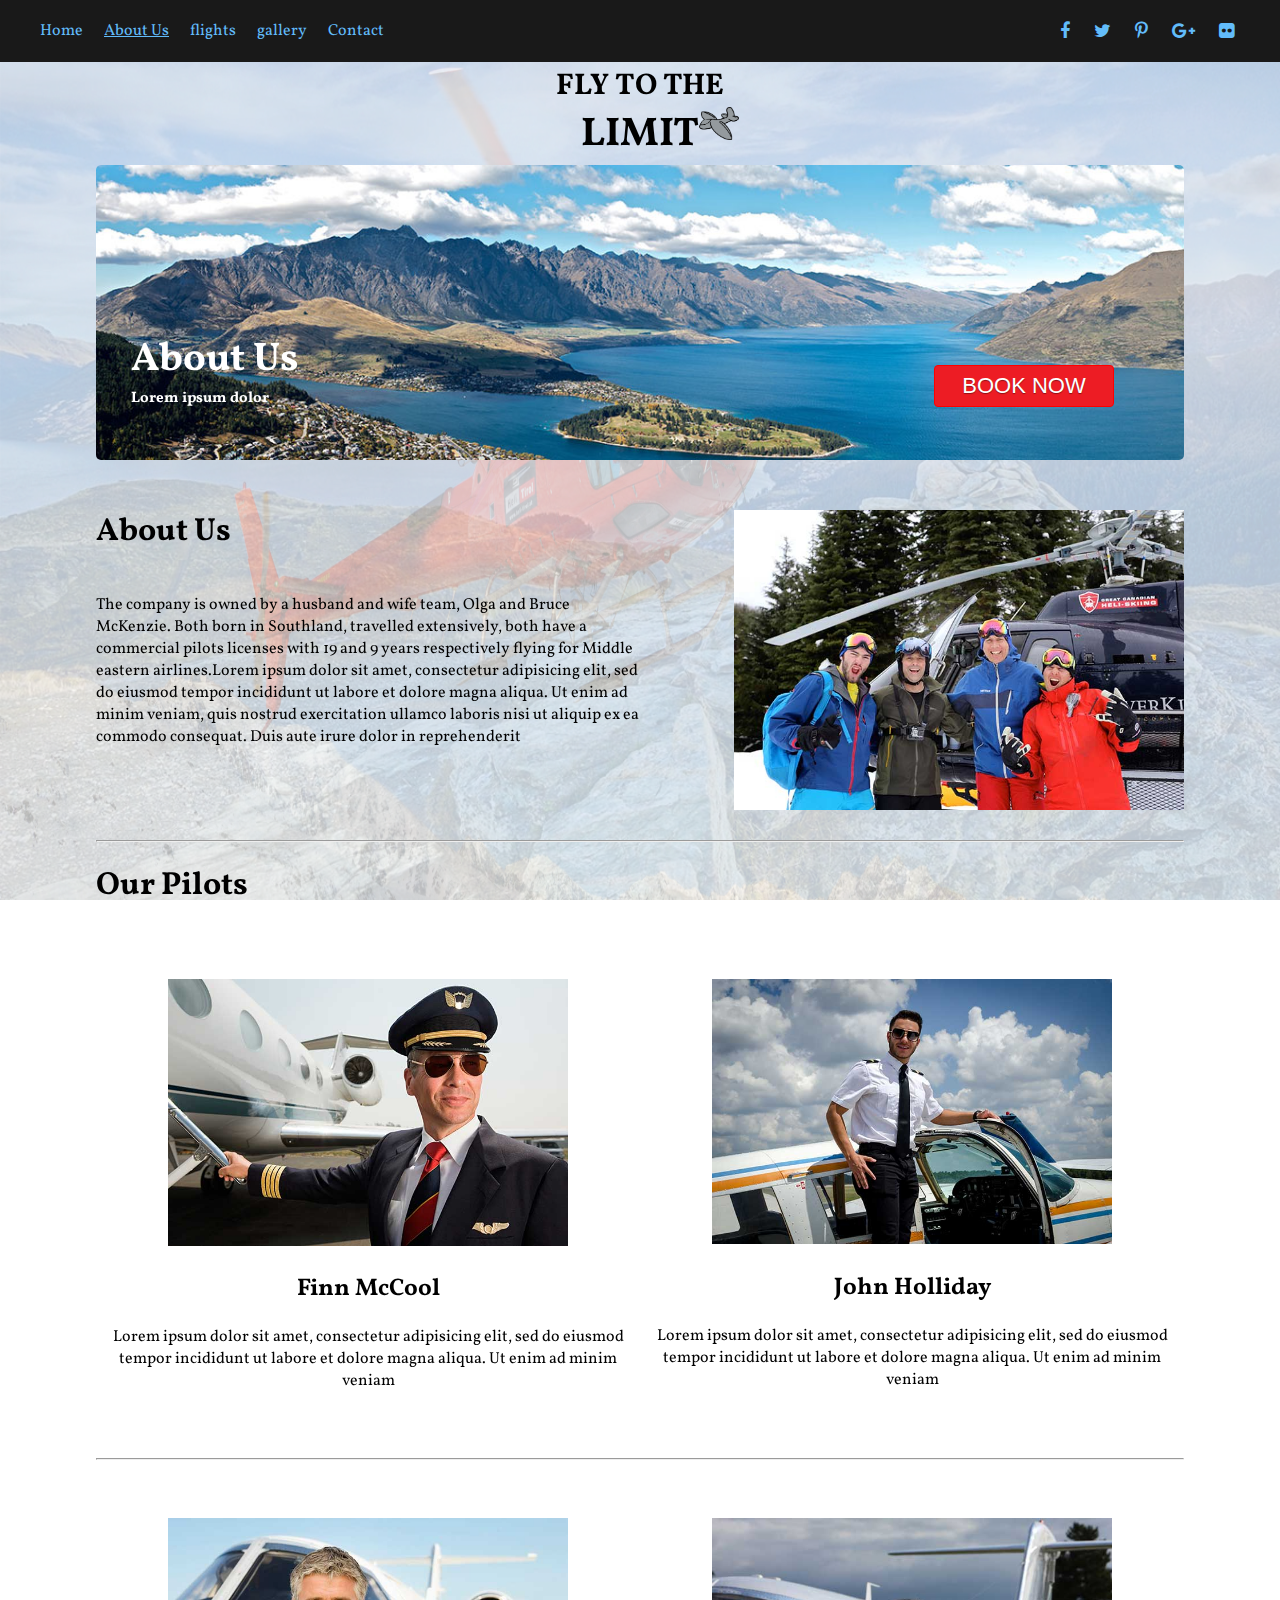
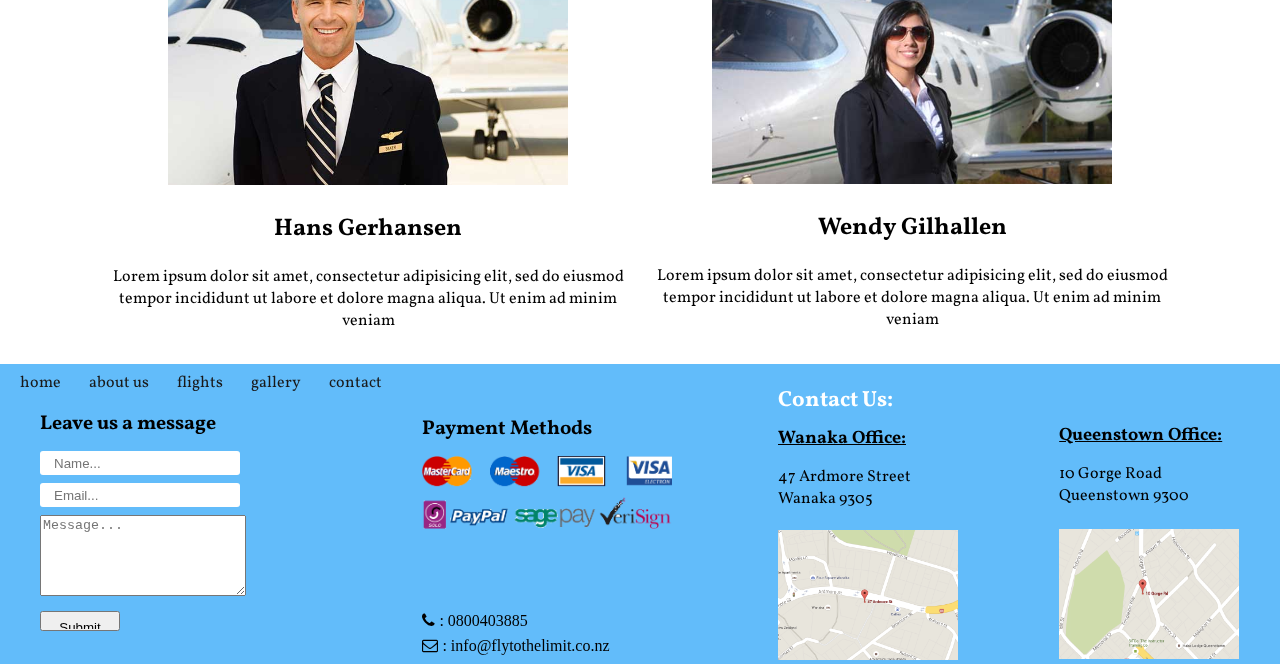
==== aboutUs.html @ a2a32951 "final website" ====
<!doctype html>
<html lang="en">

	<head>
		<meta charset="utf-8">
		<title>About Us</title>
		<meta name="description" content="Between 150 and 160 characters">
		<link rel="stylesheet" href="css/styles.css">
		<link href='https://fonts.googleapis.com/css?family=Vollkorn' rel='stylesheet' type='text/css'>
		<link rel="stylesheet" href="https://maxcdn.bootstrapcdn.com/font-awesome/4.5.0/css/font-awesome.min.css">
		</head>

	<body>
		<div id="bg-image">
			<img src="images/bg.jpg">
			<img src="images/3.jpg">
		</div>

		<nav>
				<ul>
					<li><a href="index.html" >Home</a></li>
					<li><a href="aboutUs.html" id="active-site">About Us</a></li>
					<li><a href="flights.html">flights</a></li>
					<li><a href="gallery.html">gallery</a></li>
					<li><a href="contact.html">Contact</a></li>
				</ul>

				<ul id="social">
					<li><a href="#"><i class="fa fa-facebook"></i></a></li>
					<li><a href="#"><i class="fa fa-twitter"></i></a></li>
					<li><a href="#"><i class="fa fa-pinterest-p"></i></a></li>
					<li><a href="#"><i class="fa fa-google-plus"></i></a></li>
					<li><a href="#"><i class="fa fa-flickr"></i></a></li>
				</ul>
		</nav>

		<div id="logo-box">
			<div id="logo">
				<h1>fly to the <span>limit<img src="images/logo.png" id="logo-img"></span></h1>
			</div>
		</div>

		<div id="image-box">
			<div id="main-image">
				<img src="images/aboutUs.jpg">
				<a href="book-now.html"><button id="book-now">Book Now</button></a>
				<h1>About Us <span>Lorem ipsum dolor</span> </h1>

			</div>
			
		</div>


		<div class="main-box">
				<div id="owners">
				
					<img src="images/owners.jpg">
					<h1>About Us</h1>
					<p>The company is owned by a husband and wife team, Olga and Bruce McKenzie. Both born in Southland, travelled extensively, both have a commercial pilots licenses with 19 and 9 years respectively flying for Middle eastern airlines.Lorem ipsum dolor sit amet, consectetur adipisicing elit, sed do eiusmod
					tempor incididunt ut labore et dolore magna aliqua. Ut enim ad minim veniam,
					quis nostrud exercitation ullamco laboris nisi ut aliquip ex ea commodo
					consequat. Duis aute irure dolor in reprehenderit </p>
				</div>
				<br>
				<hr>

				<h1>Our Pilots</h1>
				<div id="first-box">
					<a href=""><img src="images/pilot1.jpg" alt="pilot1">
					<h2>Finn McCool</h2>
					<p>Lorem ipsum dolor sit amet, consectetur adipisicing elit, sed do eiusmod
					tempor incididunt ut labore et dolore magna aliqua. Ut enim ad minim veniam</p>
					</a>
				</div>
			

				<div id="second-box">
					<a href=""><img src="images/pilot2.jpg" alt="pilot2">
					<h2>John Holliday</h2>
					<p>Lorem ipsum dolor sit amet, consectetur adipisicing elit, sed do eiusmod
					tempor incididunt ut labore et dolore magna aliqua. Ut enim ad minim veniam</p>
					</a>
				</div>

		</div>
		
		<div class="main-box">
				<hr>
				<div id="first-box">
					<a href=""><img src="images/pilot3.jpg" alt="pilot3">
					<h2>Hans Gerhansen</h2>
					<p>Lorem ipsum dolor sit amet, consectetur adipisicing elit, sed do eiusmod
					tempor incididunt ut labore et dolore magna aliqua. Ut enim ad minim veniam</p>
					</a>
				</div>
			

				<div id="second-box">
					<a href=""><img src="images/pilot4.jpg" alt="pilot4">
					<h2>Wendy Gilhallen</h2>
					<p>Lorem ipsum dolor sit amet, consectetur adipisicing elit, sed do eiusmod
					tempor incididunt ut labore et dolore magna aliqua. Ut enim ad minim veniam</p>
					</a>
				</div>
				
		</div>


		<footer>
			<div id="footer-nav">
				<ul>
					<li><a href="index.html">home</a></li>
					<li><a href="aboutUs.html">about us</a></li>
					<li><a href="flights.html">flights</a></li>
					<li><a href="gallery.html">gallery</a></li>
					<li><a href="contact.html">contact</a></li>
				</ul>	
			</div>


			<div id="bottom-left">
				
				<div id="search-box">
					<form>
						<div>
							<h1>Leave us a message</h1>
							<input type="text" id="name" placeholder="Name..."></input>
						</div>
						<div>
							<input type="email" id="email" placeholder="Email..."></input>
						</div>
						<div>
							<textarea name="message" cols="20" rows="5" placeholder="Message..."></textarea>
						</div>
						<input id="footer-submit" type="submit" value="Submit">
					</form>
				</div>

				<div id="left-address">

					<h1>Payment Methods</h1>
					<img src="images/payment.png">
					
					<i class="fa fa-phone" aria-hidden="true">
					<span class="footer-span">  :  0800403885</span>
					</i><br>
					<i class="fa fa-envelope-o" aria-hidden="true">
					<span class="footer-span">  :  info@flytothelimit.co.nz</span>
					</i>

				</div>

			</div>

			<div id="bottom-right">

				<div id="contact">
					<h1>Contact Us:</h1>

						<h2>Wanaka Office:</h2>
						<span>
						47 Ardmore Street
						<br>
						Wanaka 9305	
						</span>
						<img src="images/google-map1.png" width="180" height="130">		
				</div>

				<div id="map">
				<address>
						<span><br>
						<h2>Queenstown Office:</h2>
						10 Gorge Road<br>
						Queenstown 9300	
						</span><br><br>
					</address>
					<img src="images/google-map2.png" width="180" height="130">
					
				</div>

			</div>
		</footer>
	




	</body>
</html>
---- css/styles.css ----
/*html{
	height: 100%;
	background: url(../images/bg.jpg)no-repeat center center;
	background-size: cover;
} */
body{
	margin:0; 
	font-family: 'Vollkorn', serif;
/*	height: 2000px;*/
}

#bg-image img{
	width: 100%;
	opacity: 0.2;
	position: fixed;
	z-index: -1;
	/*bottom: 0;
	top: 0;*/
	height: 100%;
}

nav ul{
	margin-top: 0;
	background-color:#333;
	margin-bottom:0;
}

nav li{
	display: inline-block;
	padding: 20px 0;
	margin-right: 18px;
}

nav li a{
	text-decoration: none;
	color: #62bcfa;
}

nav li a:hover{
	color:#ED1C24;
}
#active-site{
	text-decoration: underline;
}
nav{
	position:fixed;
	width: 100%;
	z-index:5;
}
nav ul:hover{
	background-color:#191919;
}

#social{
	width: 17%;
	background-color:transparent;
	font-size: 18px;
	color:#62bcfa;
	position: absolute;
	right:2px;
	top:0px;	
}
#social li {
	margin-right: 20px;
}
#social li a:hover{
	color: #ED1C24;
}

#logo-img{
	width: 40px;
	position: absolute;
}
#logo h1{
	/*padding-top: 65px;*/
	margin-top: 0;
	margin-bottom: 0;
	font-size: 30px;
	text-transform: uppercase;
}
#logo {
	text-align: center;
	margin:0 auto;
	width: 200px;
	height: 100px;
	/*border:3px solid #333;
	background:red;*/
	-moz-border-radius: 100px / 50px;
	-webkit-border-radius: 100px / 50px;
	border-radius: 100px / 50px;
	box-sizing: border-box;
	/*padding-top: 15px;*/
	/*background-color: yellow;
*/}
#contact-mail{
	/*background-color: green;*/
	width:16%;
	float: right;
	position: absolute;
	top:62px;
	right:15px;
}
#contact-mail input,i{
	margin-bottom:8px;
}
#logo-box{
	padding-top: 65px;
	/*background-color: red;*/
	position: relative;
}
#logo span{
	display: block;
	font-size: 40px;
}

#main-image img{
	display: block;
	max-width: 100%;
	border-radius: 5px;
	
}
#main-image{
	width:85%;
	/*height:600px;*/
	/*background-color: blue;*/
	margin-top:18px;
	margin: 0 auto;
	position: relative;
}
#main-image h1{
	/*text-transform: uppercase;*/
	font-size:40px;
	color:#fff;
	position: absolute;
	left:35px;
	top:140px;
	/*padding:28px 12px;
	background-color:#333;
	opacity: 0.4;*/
}
#main-image span{
	font-size: 15px;
	display: block;
}
#image-box{
	position: relative;

}
#main-image p{
	/*font-weight:bold;*/
	font-size: 18px;
	margin-top: 50px;

	}

#book-now{
	width: 180px;
	font-size: 22px;
	text-shadow: 0 1px 1px rgba(0, 0, 0, 0.4);
	text-transform: uppercase;
	border-radius: 4px;
	/*font-weight: bold;*/
	padding:7px 12px;
	background-color:#ED1C24;
	position: absolute;
	right: 70px;
	top: 200px;
	color: white;
	border:1px solid red;
}
#left-arrow{
	width: 50px;
	position: absolute;
	left:18px;
	top: 25%;
}
#right-arrow{
	width: 50px;
	position: absolute;
	right: 18px;
	top: 25%;
}

#main-box{
	/*background-color: pink;*/
	width: 85%;
	margin:80px auto 40px auto;
	height: 400px;

}
#left-1{
	float: left;
	/*background-color: yellow;*/
	width:45%;
}
#left-2{
	float: right;
	/*background-color: brown;*/
	width: 45%;
}
#right-1{
	/*background-color: orange;*/
	width: 45%;
	float: left;
}
#right-2{
	/*background-color: purple;*/
	width: 45%;
	float: right;
}

#left-box img{
	max-width:100%; 
}
#right-box img{
	max-width: 100%;
}
#left-box{
	width:47.3%;
	/*background-color: red;*/
	float: left;
	text-align: center;
}
#right-box{
	width:47.3%;
	/*background-color: green;*/
	float: right;
	text-align: center;

}
/*section>div{
	width: 85%;
	height: 600px;
	background-color: blue;
	margin:0 auto;
}*/
.images{
	border-radius: 5px;
	height: 165px;
}
.images-heading{
	text-decoration: none;
	color:brown;
}
.find-out{
	-webkit-box-shadow:rgba(0,0,0,0.2) 0 1px 0 0;
	-moz-box-shadow:rgba(0,0,0,0.2) 0 1px 0 0;
	box-shadow:rgba(0,0,0,0.2) 0 1px 0 0;
	color:#333;
	background-color:#FA2;
	border-radius:5px;
	-moz-border-radius:5px;
	-webkit-border-radius:5px;
	border:none;
	font-family:'Helvetica Neue',Arial,sans-serif;
	font-size:16px;
	font-weight:700;
	height:36px;
	padding:4px 16px;
	text-shadow:#FE6 0 1px 0
}


#video video{
	display: block;
	max-width: 100%;
	margin: 0 auto;
}
#video-box{
	/*margin-top: 40px;*/
	/*background-color: red;*/
}
#video{
	width: 85%;
	/*background-color: green;*/
	margin:0 auto;
}






/* Footer style starts here ............................................................*/

footer{
	height: 300px;
	background-color: #62bcfa;
}
#footer-nav{
	/*background-color:orange;*/
	width:32%;
}
#footer-nav a{
	text-decoration: none;
	color:#191919;
}
#footer-nav a:hover{
	color: #ED1C24;
}
#footer-nav ul {
	padding-left: 20px;
}
#footer-nav li{
	display: inline-block;
	margin-right: 25px;
	padding-top: 8px;
}
#search-box{
	margin-top:0px;
	margin-left:40px;
	/*background-color: yellow;*/
	width:40%;
	float: left;

}
#search-box div{
	margin-bottom:8px;
}
#search-box div input,textarea{
	width:200px;
}
#footer-submit{
	/*background-color: red;*/
	width: 80px;
	padding-top: 7px;
	padding-bottom:7px;
}
#search-box input{
	height:20px;

}
#search{
	width:200px;
}
#search-box div h1{
	font-size:20px;
	margin-top: 0;
}
#left-address {
	width:40%;
	/*background-color: pink;*/
	float: right;
	text-align: left;
}
#left-address h1{
	font-size: 20px;
	margin-top: 5px;
}
#left-address img{
	width:250px;
	margin-bottom:70px;
}
#left-address span{
	/*display: block;*/
	margin-bottom: 20px;
}
#contact h1{
	margin-top: 0;
	font-size: 22px;
	color: white;
	margin-bottom: 10px;
}
#contact h2{
	font-size: 18px;
	text-decoration: underline;
	margin-top:5px;
}
#bottom-left{
	height: 250px;
	/*background-color: red;*/
	width:55%;
	float: left;
	/*background-color: red;*/
}
#bottom-right{
	height: 280px;
	/*background-color: yellow;*/
	width:40%;
	float: right;
	margin-top: -25px;
/*	background-color: green;*/
	padding-left:10px;
	box-sizing: border-box;
}
#contact{
	width: 50%;
	float: left;

}
#contact a{
	display: inline-block;
	/*text-decoration: none;*/
	color: white;
	font-size: 18px;
}
#map h2{
	text-decoration: underline;
	font-size: 18px;
	margin-top: 6px;
}
#contact i{
	margin-bottom:10px;
	/*margin-left: 10px;*/
}
#contact span{
	display: block;
	margin-bottom: 20px;
}

#map{
	float: right;
	margin-right:20px;
	margin-top: 10px;
	/*background-color: grey;*/
	width:40%;
}
address{
	font-size:16px;
	font-style: normal;
}

}
.footerspan{
	font-size:10px;
	background-color: red;
	color: blue;

}


/*Footer Stylesheet ends here ................................................................................................*/


/* About us Stylesheet Starts from here ........................................................................................*/
.main-box{
	width: 85%;
	/*background-color: red;*/
	/*height: 1200px;*/
	margin: 0 auto;
	margin-top: 50px;
}
.main-box:after{
	content: '';
	display: block;
	clear: both;
}

#first-box,#second-box{
	width: 50%;
	/*background-color:grey;*/
	text-align: center;
	margin-top: 50px;
}


#first-box a ,#second-box a{
	text-decoration: none;
	z-index: +10;
	color: #000;
}
#first-box img, #second-box img{
	max-width: 100%;
	width: 400px;
	 
}

#first-box{
	float: left;
}
#second-box{
	float: right;
}

#owners{
	/*background-color: red;*/
	box-sizing: border-box;
}
#owners h1{
	margin-bottom: 40px;
}
#owners p{
	width: 550px;
}
#owners:after{
	content: '';
	display: block;
	clear: both;
}
#owners img{
	max-width: 100%;
	width: 450px;
	float: right;
}
#main-box p:{
	padding:10px;
}

/*About Us stylesheet Ends here..................................................................................................*/


/*Flights css style sheet starts from here ......................................................................................*/

#flights-main-box{
	width: 85%;
	/*background-color: red;*/
	/*height: 400px;*/
	margin:0 auto;
	margin-bottom: 10px;
	box-sizing: border-box;
	padding: 5px 20px;
}
#flights-image:after{
	content:'';
	display: block;
	clear: both;
}

#flights-image img{
	float: left;
	margin-right:20px;
	width: 300px;
}
.arrows{
	width:40px;
}
#flights-image{
	/*background-color: green;*/
}
#icon-box{
	width:85%;
	/*background-color: yellow;*/
	height: 120px;
	margin: 0 auto;	
}
#icon-box span{
	display: block;
	margin-left:45%;
}
#icon-box span h2{
	margin-top: 0;
}
#icon-images{ 
	/*background-color: pink;*/
	margin-left:40%;
	width: 400px;
}

#leftArrow{
	margin-right:40%;
}

#flights-right-box{
	height:200px;
	/*background-color: red;*/
}

#flights-right-box1{
	/*background-color: green;*/
	height:170px;
	width: 35%;
	float: left;
	box-sizing: border-box;
}

#flights-right-box1 p{
	margin-top:0;
	text-align: center;
}

#flights-right-box2{
	/*background-color: pink;*/
	height:180px;
	width: 30%;
	float: right;
	margin-left:20px;
}
#flights-right-box2 h2{
	margin-top: 0;
	margin-bottom: 0;
}
#flights-right-box2 p{
	margin-top:5px;
}
#flights-right-box2 ul{
	padding-left:14px;
}
.aircraft-main-box{
	/*height: 700px;*/
	background-color:blue;

}
.aircraft-box{
	width: 85%;
	/*height: 500px;*/
	/*background-color: green;*/
	margin:0 auto;
	box-sizing: border-box;
	margin-bottom:60px;
}

.aircraft-box p{
	padding-left: 20px;
	margin-bottom:60px;
}

.aircraft-box img{
	width: 280px;
	float: left;
	margin-right: 40px;
	border-radius:5px;
}
.aircraft-box:after{
	content: '';
	display: block;
	clear: both;
}
.aircraft-para{
	/*padding-right: 20px;*/
}
#helicopter-box{
	position: relative;
}
#stuntPlane-box img{
	float: right;
	width: 280px;
	margin-right:0px; 
}
#stunt-plane-para{
	padding-left: 0;
}
.pure-button{
            
    color: white;
    border-radius: 4px;
    text-shadow: 0 1px 1px rgb(202, 60, 60);
   	background: rgb(202, 60, 60);
    position: relative;
    border:none;
	top: 5px;
	font-size: 18px;
	border-bottom: 5px solid  #9a3834;
	padding: 8px 10px;
	
}
#helicopter-button{
	position: absolute;
	right:10px;
	top: 220px;
}
#glider-box{
	position: relative;
}
#glider-button{
	position: absolute;
	right:10px;
	top: 150px;
}

.aircraft-line{
    border: 0;
    height: 1px;
    background-image: linear-gradient(to right, rgba(0, 0, 0, 0), rgba(0, 0, 0, 0.75), rgba(0, 0, 0, 0));
}

/*Flight style sheet Ends here..................................................................................................*/


/*Contact StyleSheet Starts here ...............................................................................................*/

#bg-box{
	margin-top: 50px;
	background:rgba(21,21,21,0.3);
	height: 700px;
	box-sizing: border-box;
	padding:10px;
}

#contact-box{
	width: 85%;
	/*background-color: green;*/
	height: 700px;
	margin:30px auto;

}

#contact-left{
	width: 75%;
	height: 700px;
	/*background-color: yellow;*/
	float: left;
}
#contact-left h1{
	margin-top:0;
}
#contact-left form span{
	display: block;
}
#contact-right{
	width: 20%;
	height:680px;
	background-image: url(../images/contact-bg.png);
	/*background-color: pink;*/
	float: right;
}

#contact-right li{
	list-style: none;
	margin-bottom:50px;
	color: #e8554e;
}
#contact-right span{
	display: block;
	color: black;
}

#contact-left form>ul>li{
	display: inline-block;
}
#name{
	width: 260px;
	height:35px;
	/*background-color: #e1e1db;*/
	border:0;
	padding: 12px 14px;
	box-sizing: border-box;
	border-radius: 3px;
	margin-right: 50px;
}
#email{
	width: 260px;
	height:35px;
	/*background-color: #e1e1db;*/
	border:0;
	padding: 12px 14px;
	box-sizing: border-box;
	border-radius: 3px;
}
#message-box{
	margin-left: 40px;
	margin-bottom: 20px;

}
#post{
	border:0;
	padding: 12px 14px;
	box-sizing: border-box;
	border-radius: 3px;
}
#phone-box{
	margin-left: 40px;
	margin-bottom: 20px;
}
#phone{
	width: 260px;
	height:35px;
	/*background-color: #e1e1db;*/
	border:0;
	padding: 12px 14px;
	box-sizing: border-box;
	border-radius: 3px;
}

#send{
	background-color:#e8554e;
	width:150px;
	font-size: 18px;
	padding: 8px 10px;
	border:none;
	margin-left: 465px;
	text-transform: uppercase;
	color: white;
	border-bottom: 5px solid #9a3834;
	letter-spacing: 3px;
	border-radius: 3px;
}

#queenstown-map{
	/*width: 30%;*/
	text-align:center;
	float: left;
	max-width: 100%;

}

#wanaka-map{
	float: right;
	/*width:30%;*/
	text-align:center;
	max-width: 100%;

}
#map-main-box{
	height: 450px;
/*	background-color: red;*/

}
#map-box{
	height: 450px;
	/*background-color: green*/
	width: 85%;
	margin: 0 auto;
}

/*Contact stylesheet ends here ...................................................................................*/


/* Gallery page style sheet starts here...........................................................................*/

#gallery-main-box{
	height: 1700px;
	/*background-color: red;*/
}
#gallery-box{
	width:70%;
	height: 900px;
	/*background-color: green;*/
	margin:50px auto;
	text-align: center;
	/*background:rgba(21,21,21,0.4);*/

}
#gallery-box ul li{
	list-style: none;
	display: inline-block;
}

/*Gallery stylesheet ends here ................................................................................................*/



/* Booking-Form Style begins here..............................................................................................*/

#form-main-box{
	height:1300px;
	margin-top: 50px;
	/*background-color: red;*/
}
#form-box{
	height: 1250px;
	margin-top: 30px;
	/*background-color: green;*/
	margin:0 auto;
	width: 70%;
	text-align: center;
	background:rgba(21,21,21,0.2);
	padding-top: 20px;
}
#form-box form{
	text-align: right;
}
#form-box form fieldset legend{
	font-size: 22px;
	text-align:center;
}
#form-box div{
	margin-bottom:20px;
}
#form-box div label{
	margin-right: 10px;
	font-size: 20px;
}
#form-box input,#booking{
	width: 300px;
	height:40px;
	border-radius:4px;
	border:none;
	line-height: 1;
	font-size: 14px;
}
#form{
	width:60%;
	margin:0 auto;
}
#flights,#planes,#origin,#destination,#flights-length,#post{
	background: white;
   width: 300px;
   padding: 5px;
   font-size: 16px;
   line-height: 1;
   border: 0;
   border-radius: 0;
   height:40px;
  /* -webkit-appearance: none;*/
}
#post{
	width: 450px;
	height:100px;
	border-radius: 4px;
}

#no-passenger{
	font-size: 10px;
	padding-left: 10px;
	box-sizing: border-box;
}
#booking{
	letter-spacing:1px;
	color: white;
	font-size: 20px;
	padding-top: 10px;
    border-radius: 4px;
    text-shadow: 0 1px 1px rgba(0, 0, 0, 0.2);
    background: rgb(202, 60, 60);
    box-sizing: border-box;
    text-transform: uppercase;
}
#booking span{
	margin-right: 15px;
}

.error-space,#flights-message,#planes-message,#origin-message,#destination-message{
	display:inline-block;
	margin-left:0;
	padding-top: 5px;
	width:60%;
	text-align:left;
	font-weight: bolder;
	color:#000000;
}
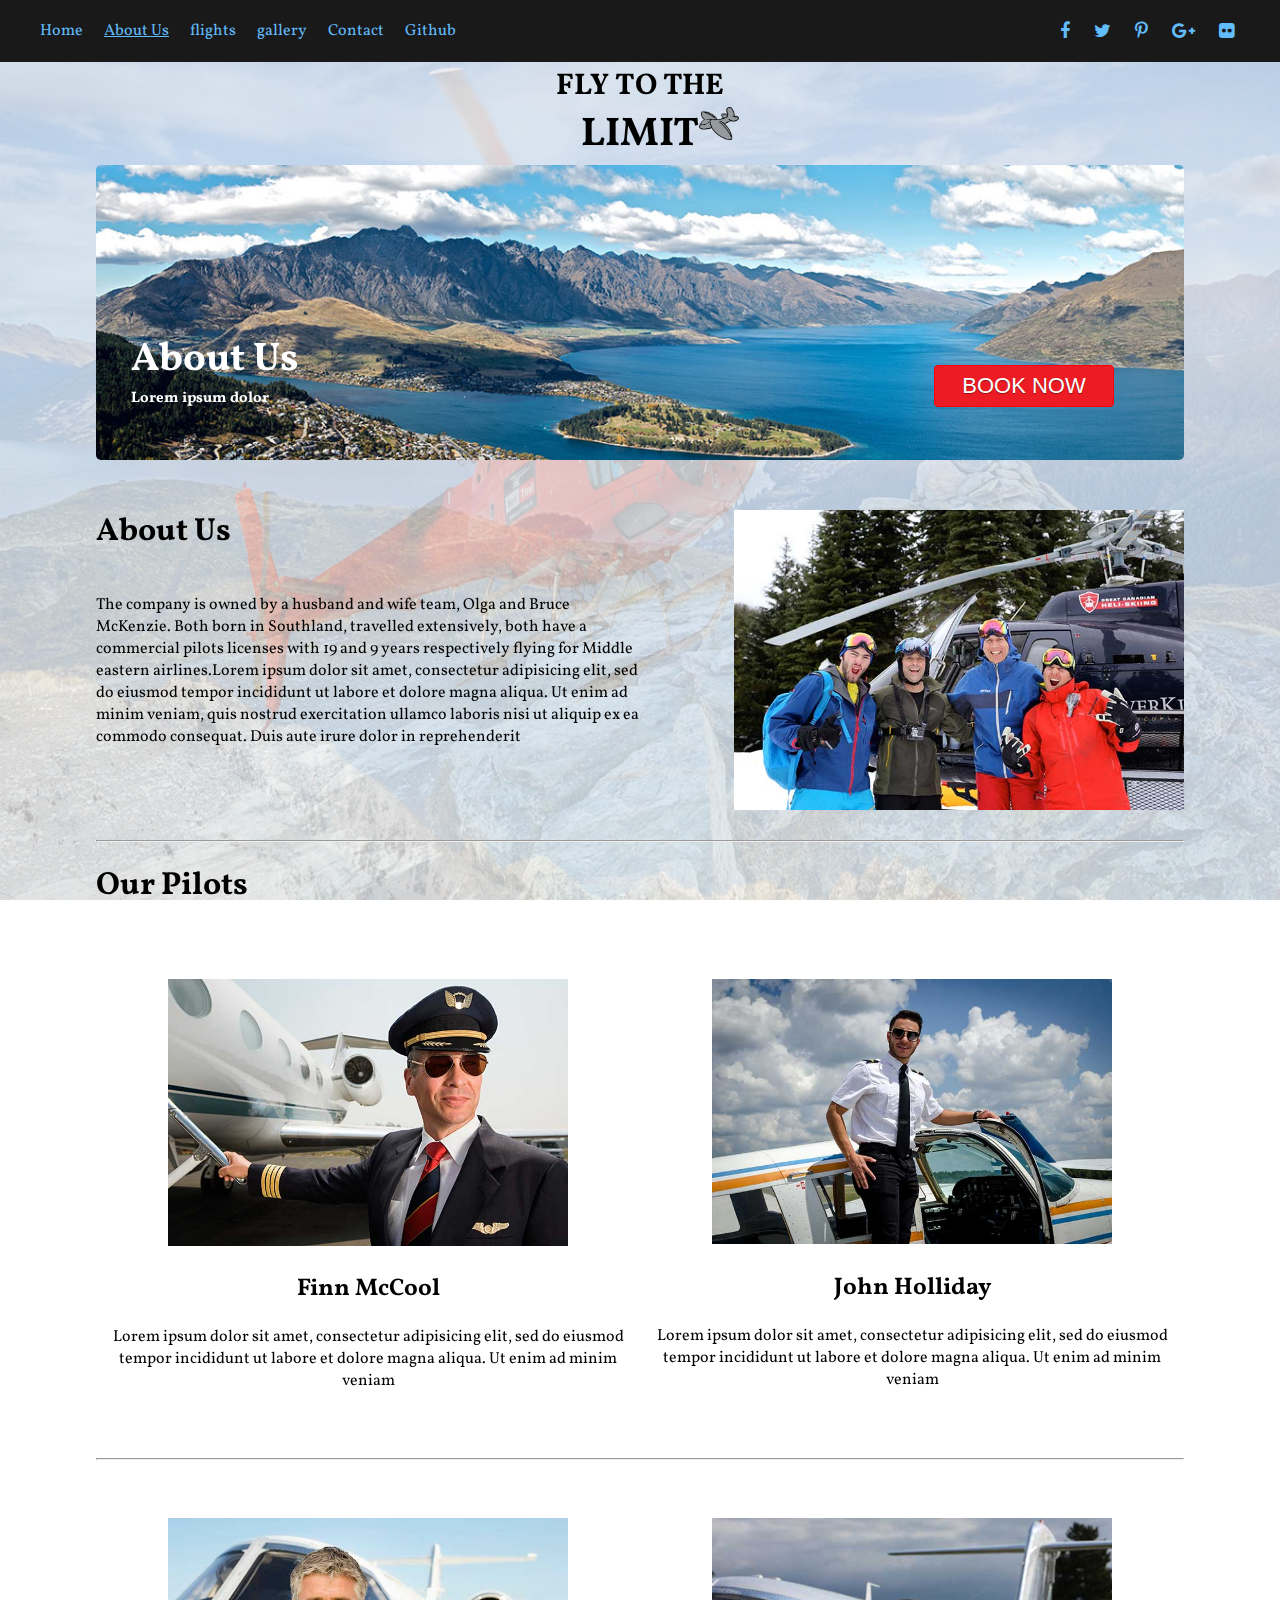
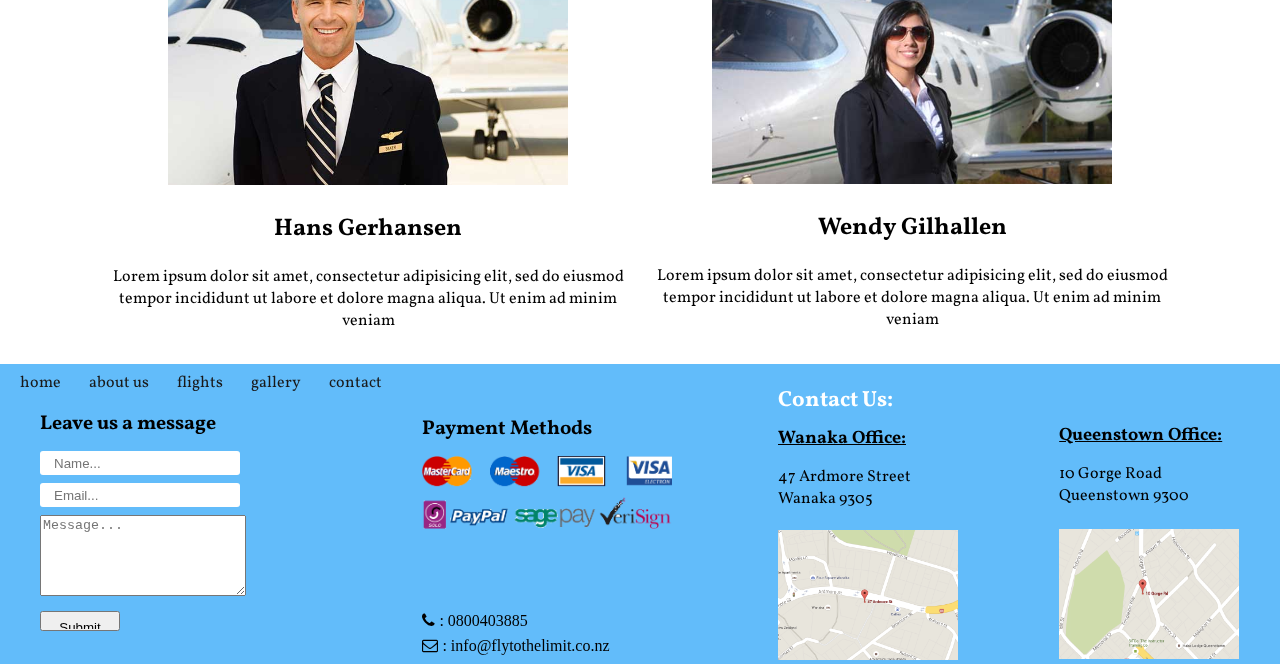
==== commit 47a92e65: "Added github menu to all the pages" ====
--- a/aboutUs.html
+++ b/aboutUs.html
@@ -23,6 +23,7 @@
 					<li><a href="flights.html">flights</a></li>
 					<li><a href="gallery.html">gallery</a></li>
 					<li><a href="contact.html">Contact</a></li>
+					<li><a href="github.html">Github</a></li>
 				</ul>
 
 				<ul id="social">
